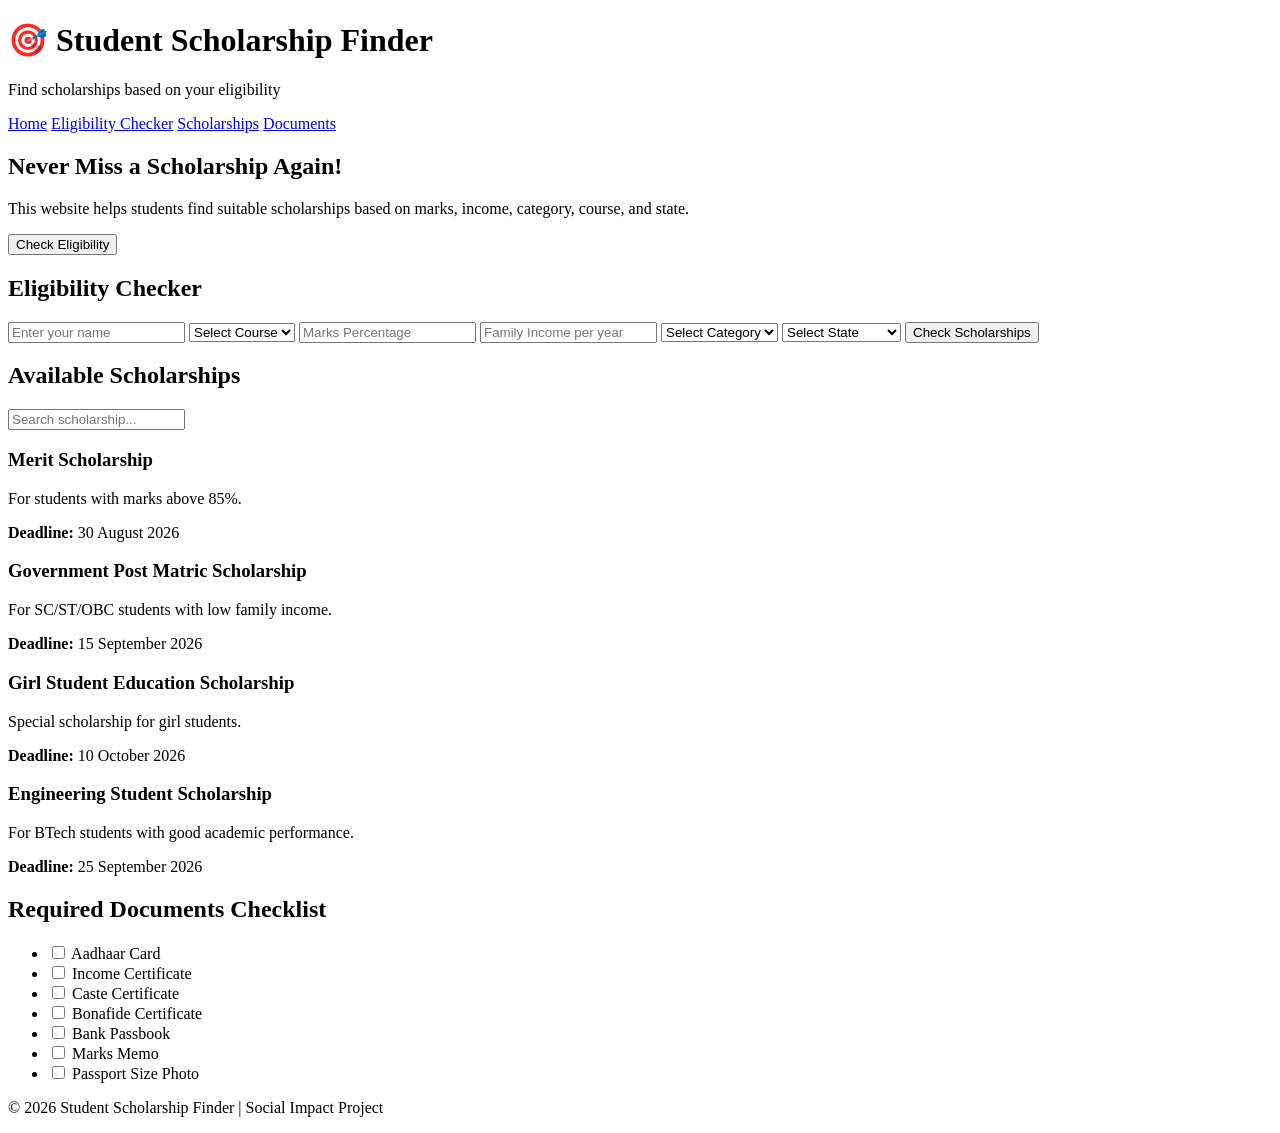
==== index.html @ 05e2619f "Create index.html" ====
<!DOCTYPE html>
<html>
<head>
    <title>Student Scholarship Finder</title>
    <link rel="stylesheet" href="style.css">
</head>
<body>

<header>
    <h1>🎯 Student Scholarship Finder</h1>
    <p>Find scholarships based on your eligibility</p>
</header>

<nav>
    <a href="#home">Home</a>
    <a href="#checker">Eligibility Checker</a>
    <a href="#scholarships">Scholarships</a>
    <a href="#documents">Documents</a>
</nav>

<section id="home" class="hero">
    <h2>Never Miss a Scholarship Again!</h2>
    <p>This website helps students find suitable scholarships based on marks, income, category, course, and state.</p>
    <button onclick="scrollToChecker()">Check Eligibility</button>
</section>

<section id="checker" class="box">
    <h2>Eligibility Checker</h2>

    <form id="eligibilityForm">
        <input type="text" id="name" placeholder="Enter your name" required>

        <select id="course" required>
            <option value="">Select Course</option>
            <option value="BTech">BTech</option>
            <option value="Degree">Degree</option>
            <option value="Intermediate">Intermediate</option>
            <option value="Diploma">Diploma</option>
        </select>

        <input type="number" id="marks" placeholder="Marks Percentage" required>
        <input type="number" id="income" placeholder="Family Income per year" required>

        <select id="category" required>
            <option value="">Select Category</option>
            <option value="General">General</option>
            <option value="OBC">OBC</option>
            <option value="SC">SC</option>
            <option value="ST">ST</option>
        </select>

        <select id="state" required>
            <option value="">Select State</option>
            <option value="Andhra Pradesh">Andhra Pradesh</option>
            <option value="Telangana">Telangana</option>
            <option value="Tamil Nadu">Tamil Nadu</option>
            <option value="Karnataka">Karnataka</option>
        </select>

        <button type="submit">Check Scholarships</button>
    </form>

    <div id="result"></div>
</section>

<section id="scholarships" class="box">
    <h2>Available Scholarships</h2>

    <input type="text" id="searchBox" placeholder="Search scholarship..." onkeyup="searchScholarship()">

    <div class="scholarship-container" id="scholarshipList">

        <div class="card">
            <h3>Merit Scholarship</h3>
            <p>For students with marks above 85%.</p>
            <p><b>Deadline:</b> 30 August 2026</p>
        </div>

        <div class="card">
            <h3>Government Post Matric Scholarship</h3>
            <p>For SC/ST/OBC students with low family income.</p>
            <p><b>Deadline:</b> 15 September 2026</p>
        </div>

        <div class="card">
            <h3>Girl Student Education Scholarship</h3>
            <p>Special scholarship for girl students.</p>
            <p><b>Deadline:</b> 10 October 2026</p>
        </div>

        <div class="card">
            <h3>Engineering Student Scholarship</h3>
            <p>For BTech students with good academic performance.</p>
            <p><b>Deadline:</b> 25 September 2026</p>
        </div>

    </div>
</section>

<section id="documents" class="box">
    <h2>Required Documents Checklist</h2>

    <ul class="checklist">
        <li><input type="checkbox"> Aadhaar Card</li>
        <li><input type="checkbox"> Income Certificate</li>
        <li><input type="checkbox"> Caste Certificate</li>
        <li><input type="checkbox"> Bonafide Certificate</li>
        <li><input type="checkbox"> Bank Passbook</li>
        <li><input type="checkbox"> Marks Memo</li>
        <li><input type="checkbox"> Passport Size Photo</li>
    </ul>
</section>

<footer>
    <p>© 2026 Student Scholarship Finder | Social Impact Project</p>
</footer>

<script src="script.js"></script>
</body>
</html>
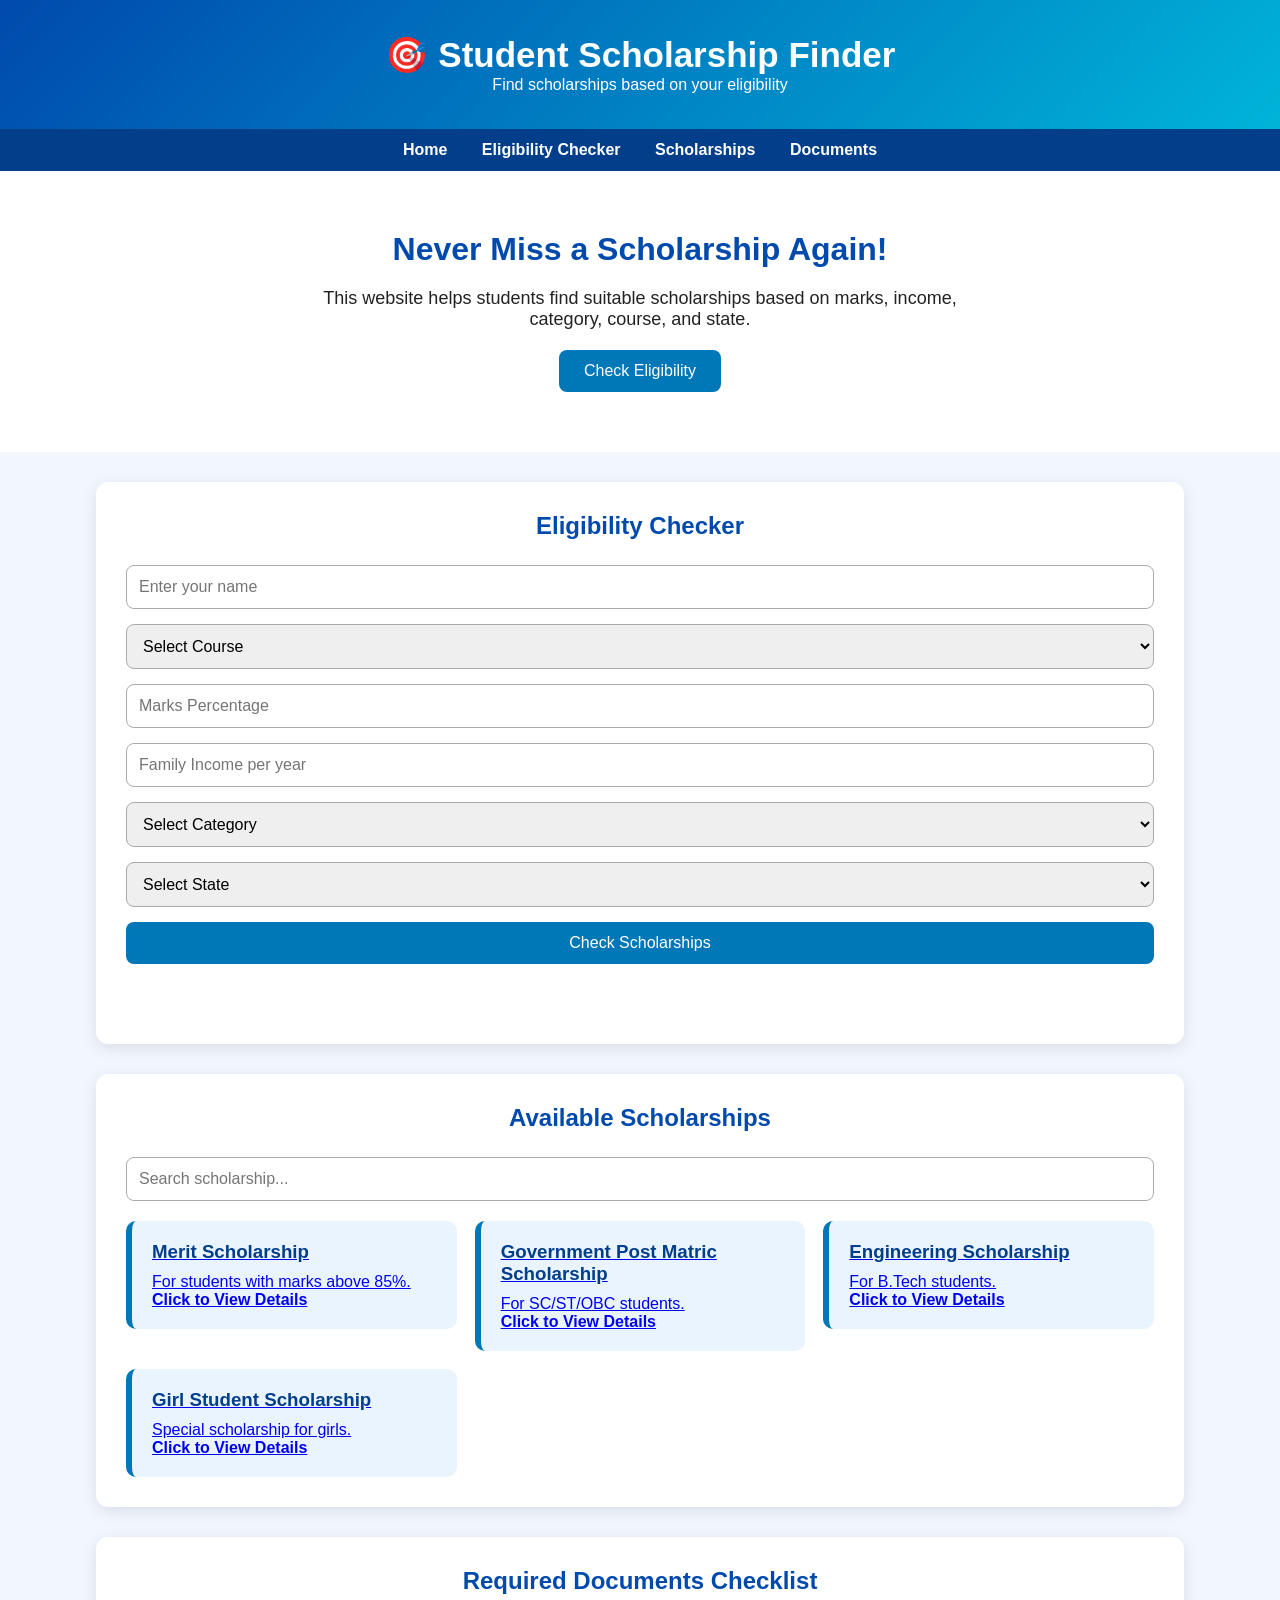
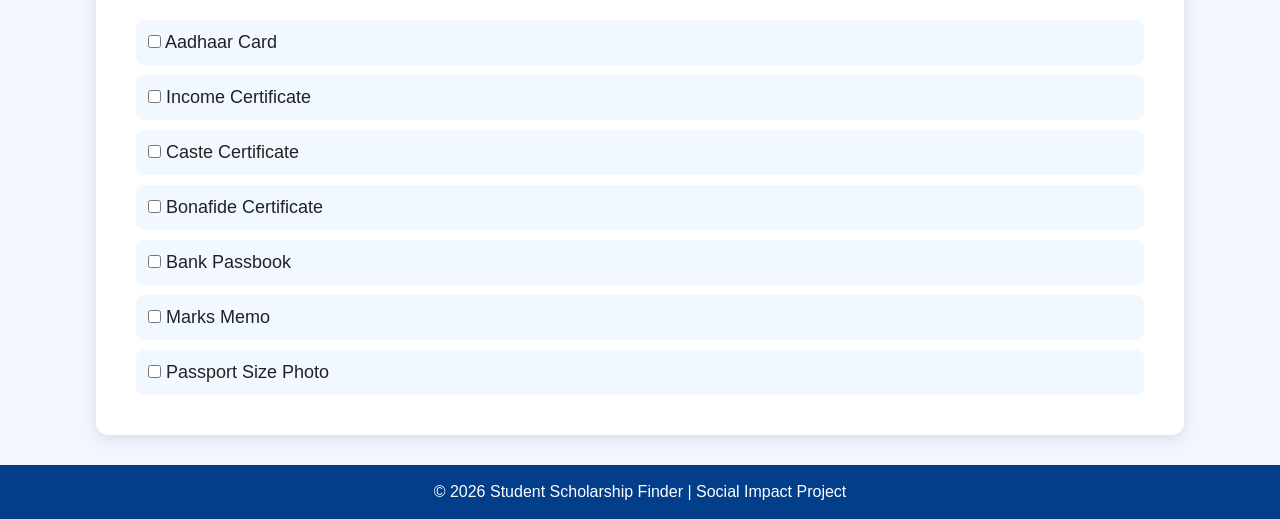
==== commit fb8dbff5: "Update index.html" ====
--- a/index.html
+++ b/index.html
@@ -68,31 +68,41 @@
 
     <input type="text" id="searchBox" placeholder="Search scholarship..." onkeyup="searchScholarship()">
 
-    <div class="scholarship-container" id="scholarshipList">
+   <div class="scholarship-container">
 
+    <a href="merit.html" class="card-link">
         <div class="card">
             <h3>Merit Scholarship</h3>
             <p>For students with marks above 85%.</p>
-            <p><b>Deadline:</b> 30 August 2026</p>
+            <p><b>Click to View Details</b></p>
         </div>
+    </a>
 
+    <a href="postmatric.html" class="card-link">
         <div class="card">
             <h3>Government Post Matric Scholarship</h3>
-            <p>For SC/ST/OBC students with low family income.</p>
-            <p><b>Deadline:</b> 15 September 2026</p>
+            <p>For SC/ST/OBC students.</p>
+            <p><b>Click to View Details</b></p>
         </div>
+    </a>
 
+    <a href="engineering.html" class="card-link">
         <div class="card">
-            <h3>Girl Student Education Scholarship</h3>
-            <p>Special scholarship for girl students.</p>
-            <p><b>Deadline:</b> 10 October 2026</p>
+            <h3>Engineering Scholarship</h3>
+            <p>For B.Tech students.</p>
+            <p><b>Click to View Details</b></p>
         </div>
+    </a>
 
+    <a href="girlstudent.html" class="card-link">
         <div class="card">
-            <h3>Engineering Student Scholarship</h3>
-            <p>For BTech students with good academic performance.</p>
-            <p><b>Deadline:</b> 25 September 2026</p>
+            <h3>Girl Student Scholarship</h3>
+            <p>Special scholarship for girls.</p>
+            <p><b>Click to View Details</b></p>
         </div>
+    </a>
+
+</div>
 
     </div>
 </section>
--- a/style.css
+++ b/style.css
@@ -0,0 +1,178 @@
+* {
+    margin: 0;
+    padding: 0;
+    box-sizing: border-box;
+    font-family: Arial, sans-serif;
+}
+
+body {
+    background: #f2f6ff;
+    color: #222;
+}
+
+header {
+    background: linear-gradient(135deg, #004aad, #00b4d8);
+    color: white;
+    text-align: center;
+    padding: 35px;
+}
+
+header h1 {
+    font-size: 35px;
+}
+
+nav {
+    background: #023e8a;
+    text-align: center;
+    padding: 12px;
+}
+
+nav a {
+    color: white;
+    text-decoration: none;
+    margin: 15px;
+    font-weight: bold;
+}
+
+nav a:hover {
+    color: #ffd60a;
+}
+
+.hero {
+    text-align: center;
+    padding: 60px 20px;
+    background: white;
+}
+
+.hero h2 {
+    font-size: 32px;
+    color: #004aad;
+}
+
+.hero p {
+    margin: 20px auto;
+    max-width: 700px;
+    font-size: 18px;
+}
+
+button {
+    background: #0077b6;
+    color: white;
+    border: none;
+    padding: 12px 25px;
+    border-radius: 8px;
+    cursor: pointer;
+    font-size: 16px;
+}
+
+button:hover {
+    background: #023e8a;
+}
+
+.box {
+    background: white;
+    margin: 30px auto;
+    padding: 30px;
+    width: 85%;
+    border-radius: 12px;
+    box-shadow: 0 4px 15px rgba(0,0,0,0.1);
+}
+
+.box h2 {
+    text-align: center;
+    color: #004aad;
+    margin-bottom: 25px;
+}
+
+form {
+    display: grid;
+    gap: 15px;
+}
+
+input, select {
+    padding: 12px;
+    border: 1px solid #aaa;
+    border-radius: 8px;
+    font-size: 16px;
+}
+
+#result {
+    margin-top: 20px;
+    padding: 15px;
+    border-radius: 10px;
+    font-size: 17px;
+}
+
+.success {
+    background: #d8f3dc;
+    color: #1b4332;
+}
+
+.warning {
+    background: #fff3cd;
+    color: #856404;
+}
+
+#searchBox {
+    width: 100%;
+    margin-bottom: 20px;
+}
+
+.scholarship-container {
+    display: grid;
+    grid-template-columns: repeat(auto-fit, minmax(250px, 1fr));
+    gap: 18px;
+}
+
+.card {
+    background: #eaf4ff;
+    padding: 20px;
+    border-left: 6px solid #0077b6;
+    border-radius: 10px;
+    transition: 0.3s;
+}
+
+.card:hover {
+    transform: scale(1.03);
+    background: #dbeeff;
+}
+
+.card h3 {
+    color: #023e8a;
+    margin-bottom: 10px;
+}
+
+.checklist {
+    list-style: none;
+    font-size: 18px;
+}
+
+.checklist li {
+    background: #f1f8ff;
+    margin: 10px;
+    padding: 12px;
+    border-radius: 8px;
+}
+
+footer {
+    background: #023e8a;
+    color: white;
+    text-align: center;
+    padding: 18px;
+    margin-top: 30px;
+}
+
+@media(max-width: 600px) {
+    header h1 {
+        font-size: 25px;
+    }
+
+    nav a {
+        display: block;
+        margin: 10px;
+    }
+
+    .box {
+        width: 95%;
+    }
+}
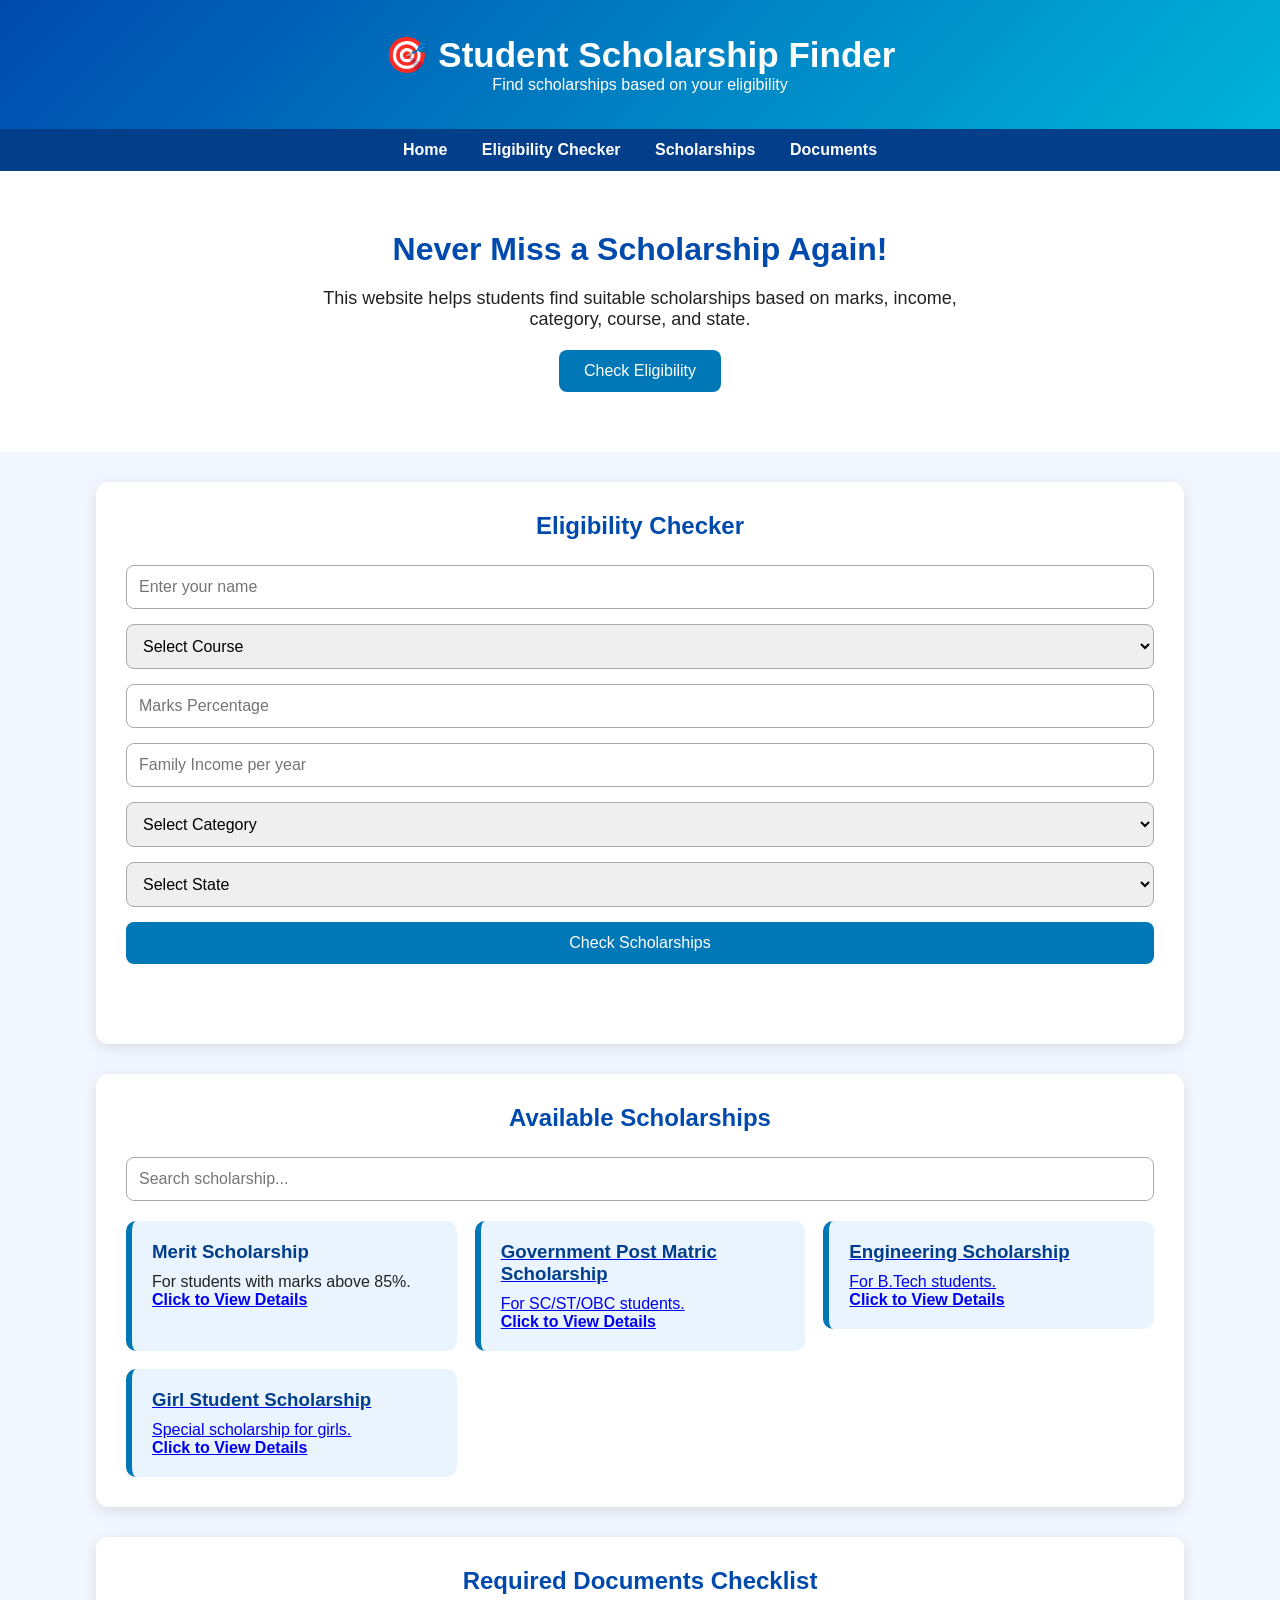
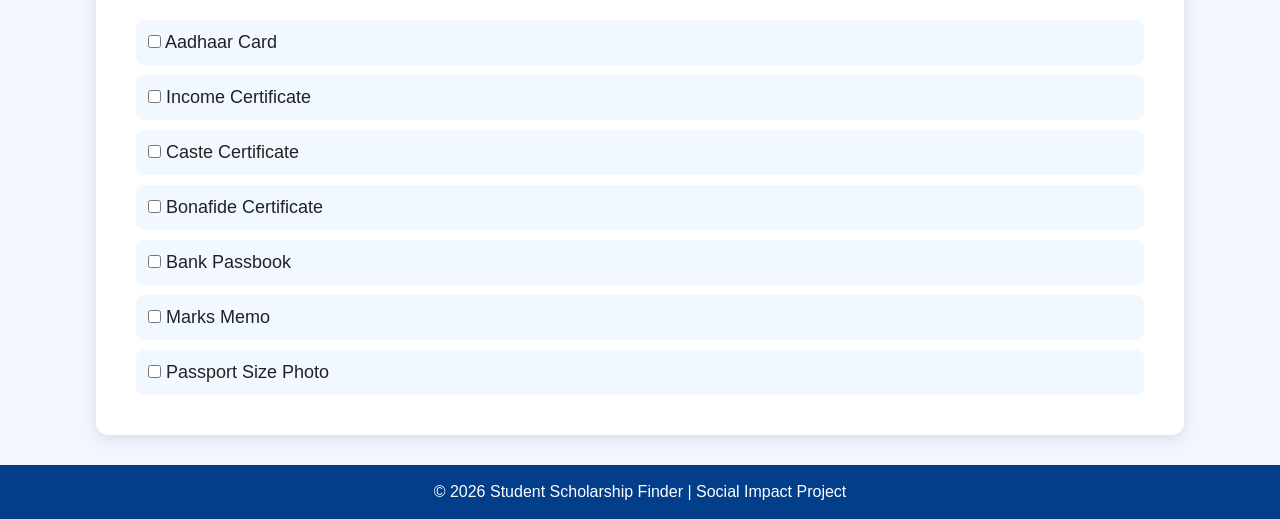
==== commit 59481c87: "Update index.html" ====
--- a/index.html
+++ b/index.html
@@ -70,12 +70,16 @@
 
    <div class="scholarship-container">
 
-    <a href="merit.html" class="card-link">
-        <div class="card">
-            <h3>Merit Scholarship</h3>
-            <p>For students with marks above 85%.</p>
-            <p><b>Click to View Details</b></p>
-        </div>
+   <div class="card">
+    <h3>Merit Scholarship</h3>
+    <p>For students with marks above 85%.</p>
+
+    <p>
+        <a href="merit.html" class="view-link">
+            <b>Click to View Details</b>
+        </a>
+    </p>
+</div>
     </a>
 
     <a href="postmatric.html" class="card-link">
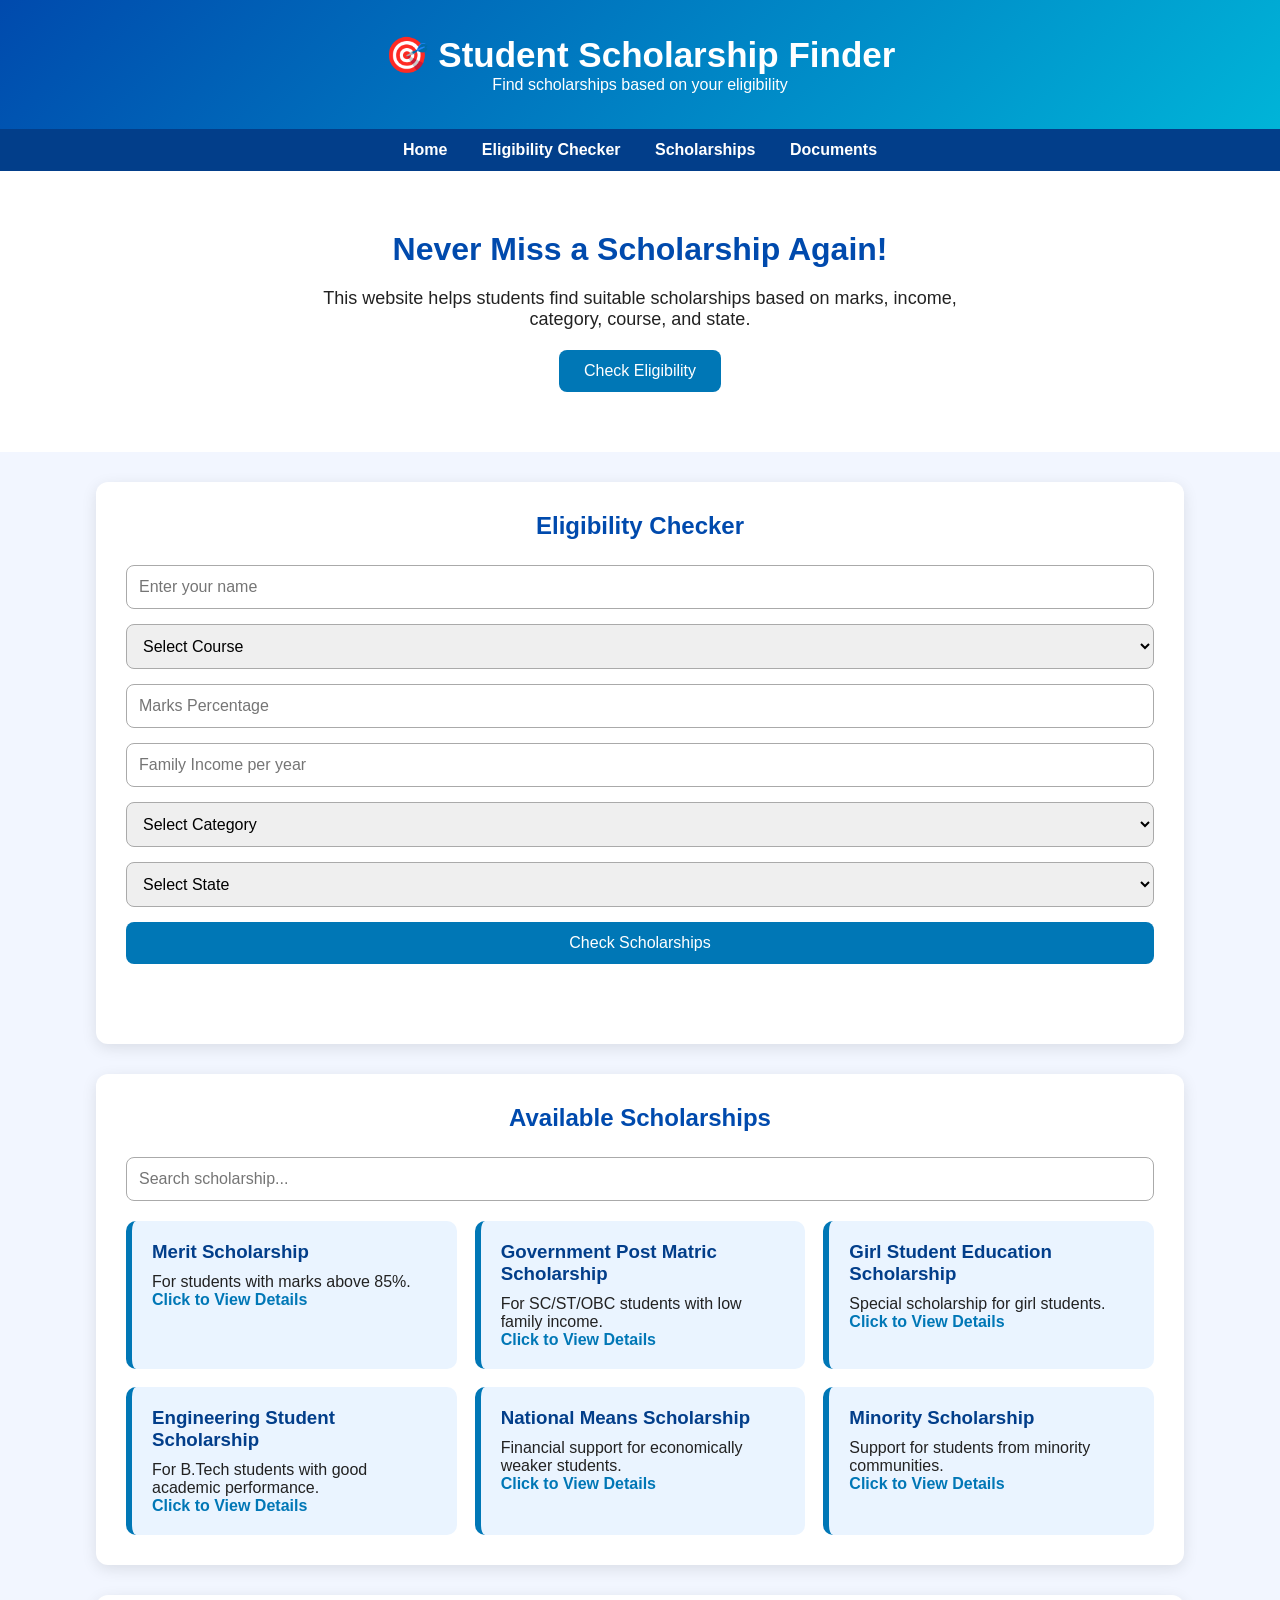
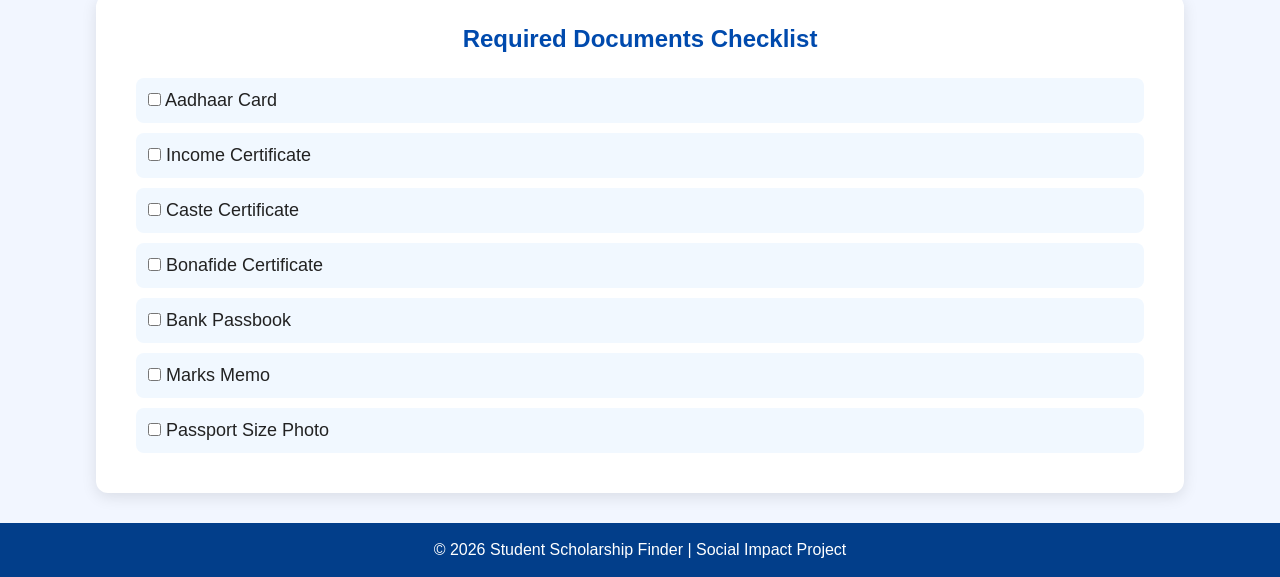
==== commit 1317b446: "Update index.html" ====
--- a/index.html
+++ b/index.html
@@ -82,30 +82,60 @@
 </div>
     </a>
 
-    <a href="postmatric.html" class="card-link">
-        <div class="card">
-            <h3>Government Post Matric Scholarship</h3>
-            <p>For SC/ST/OBC students.</p>
-            <p><b>Click to View Details</b></p>
-        </div>
-    </a>
+   
+       <div class="card">
+    <h3>Government Post Matric Scholarship</h3>
+    <p>For SC/ST/OBC students with low family income.</p>
 
-    <a href="engineering.html" class="card-link">
-        <div class="card">
-            <h3>Engineering Scholarship</h3>
-            <p>For B.Tech students.</p>
-            <p><b>Click to View Details</b></p>
-        </div>
-    </a>
+    <p>
+        <a href="postmatric.html" class="view-link">
+            <b>Click to View Details</b>
+        </a>
+    </p>
+</div>
 
-    <a href="girlstudent.html" class="card-link">
-        <div class="card">
-            <h3>Girl Student Scholarship</h3>
-            <p>Special scholarship for girls.</p>
-            <p><b>Click to View Details</b></p>
-        </div>
-    </a>
+<div class="card">
+    <h3>Girl Student Education Scholarship</h3>
+    <p>Special scholarship for girl students.</p>
 
+    <p>
+        <a href="girlstudent.html" class="view-link">
+            <b>Click to View Details</b>
+        </a>
+    </p>
+</div>
+
+<div class="card">
+    <h3>Engineering Student Scholarship</h3>
+    <p>For B.Tech students with good academic performance.</p>
+
+    <p>
+        <a href="engineering.html" class="view-link">
+            <b>Click to View Details</b>
+        </a>
+    </p>
+</div>
+
+<div class="card">
+    <h3>National Means Scholarship</h3>
+    <p>Financial support for economically weaker students.</p>
+
+    <p>
+        <a href="nationalmeans.html" class="view-link">
+            <b>Click to View Details</b>
+        </a>
+    </p>
+</div>
+
+<div class="card">
+    <h3>Minority Scholarship</h3>
+    <p>Support for students from minority communities.</p>
+
+    <p>
+        <a href="minority.html" class="view-link">
+            <b>Click to View Details</b>
+        </a>
+    </p>
 </div>
 
     </div>
--- a/style.css
+++ b/style.css
@@ -176,3 +176,14 @@
         width: 95%;
     }
 }
+
+.view-link{
+    text-decoration:none;
+    color:#0077b6;
+    font-weight:bold;
+}
+
+.view-link:hover{
+    color:#023e8a;
+    text-decoration:underline;
+}
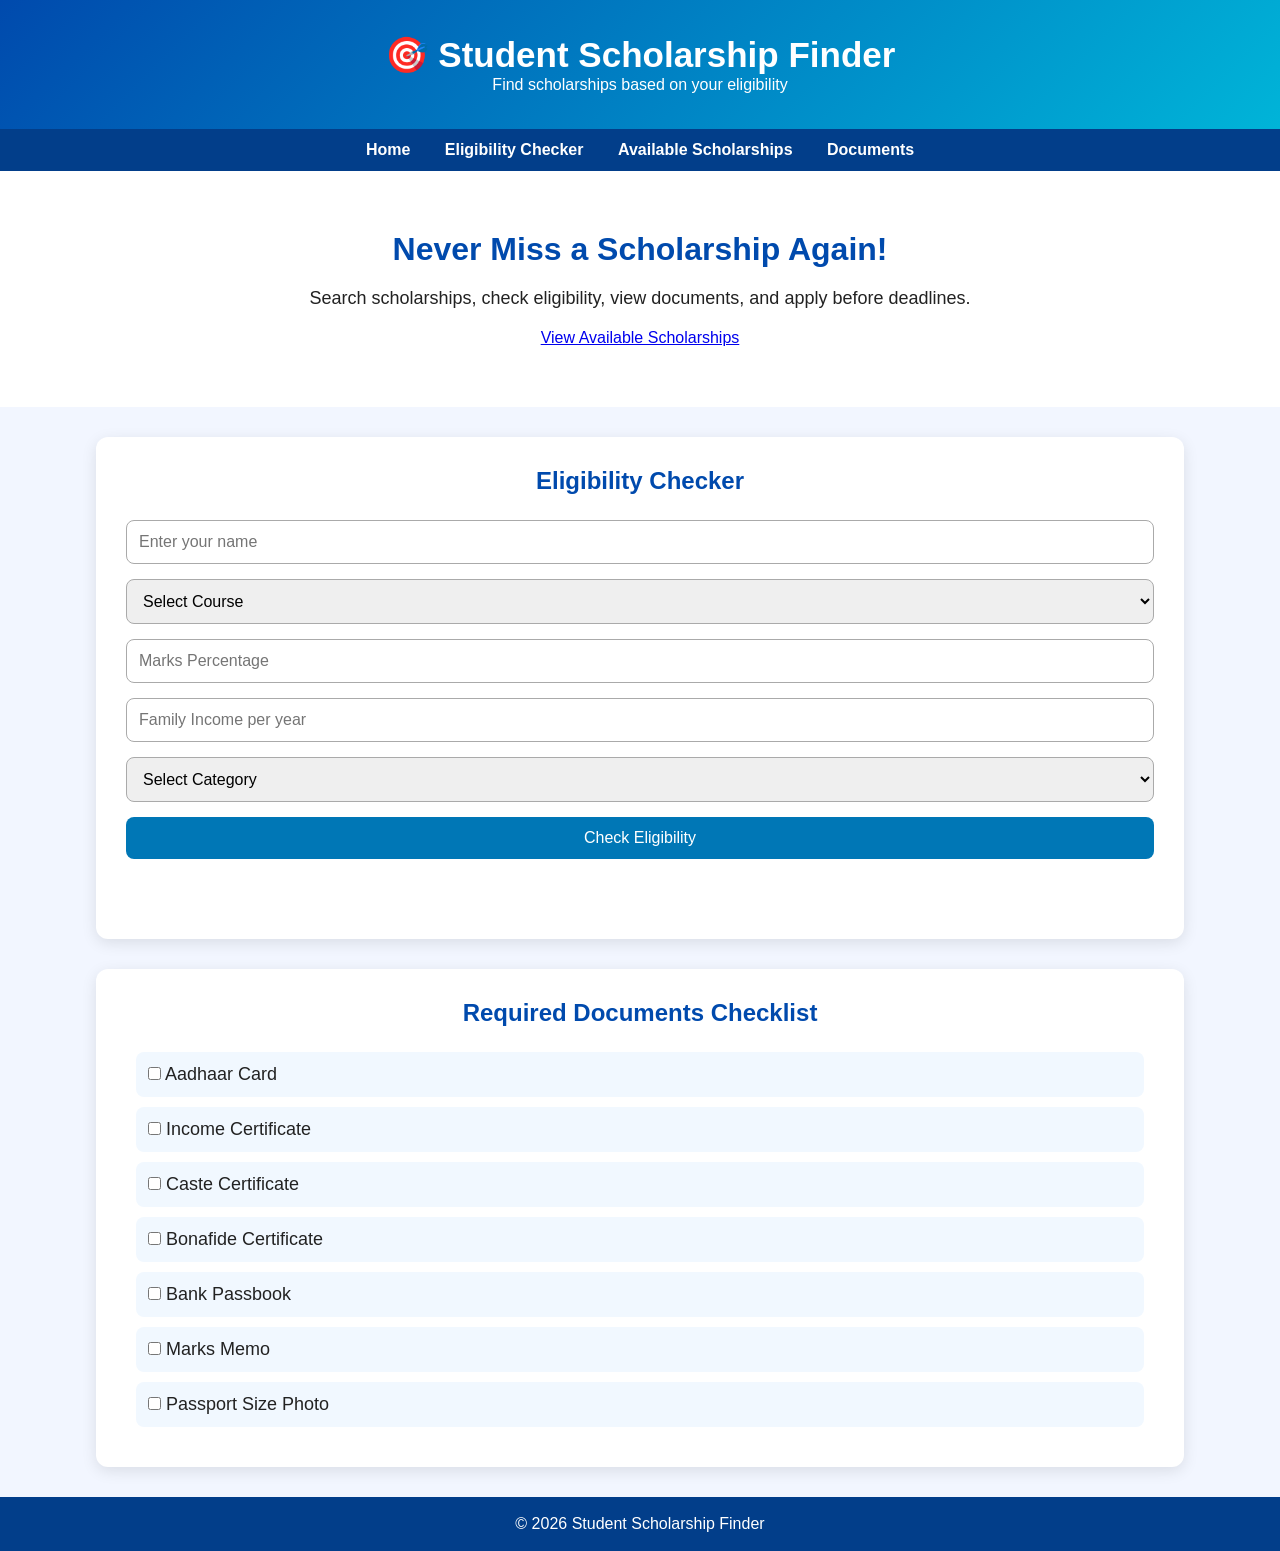
==== commit cd505a6a: "Update index.html" ====
--- a/index.html
+++ b/index.html
@@ -6,22 +6,22 @@
 </head>
 <body>
 
-<header>
+<header class="main-header">
     <h1>🎯 Student Scholarship Finder</h1>
     <p>Find scholarships based on your eligibility</p>
 </header>
 
 <nav>
-    <a href="#home">Home</a>
+    <a href="index.html">Home</a>
     <a href="#checker">Eligibility Checker</a>
-    <a href="#scholarships">Scholarships</a>
+    <a href="scholarships.html">Available Scholarships</a>
     <a href="#documents">Documents</a>
 </nav>
 
-<section id="home" class="hero">
+<section class="hero">
     <h2>Never Miss a Scholarship Again!</h2>
-    <p>This website helps students find suitable scholarships based on marks, income, category, course, and state.</p>
-    <button onclick="scrollToChecker()">Check Eligibility</button>
+    <p>Search scholarships, check eligibility, view documents, and apply before deadlines.</p>
+    <a href="scholarships.html" class="hero-btn">View Available Scholarships</a>
 </section>
 
 <section id="checker" class="box">
@@ -49,96 +49,10 @@
             <option value="ST">ST</option>
         </select>
 
-        <select id="state" required>
-            <option value="">Select State</option>
-            <option value="Andhra Pradesh">Andhra Pradesh</option>
-            <option value="Telangana">Telangana</option>
-            <option value="Tamil Nadu">Tamil Nadu</option>
-            <option value="Karnataka">Karnataka</option>
-        </select>
-
-        <button type="submit">Check Scholarships</button>
+        <button type="submit">Check Eligibility</button>
     </form>
 
     <div id="result"></div>
-</section>
-
-<section id="scholarships" class="box">
-    <h2>Available Scholarships</h2>
-
-    <input type="text" id="searchBox" placeholder="Search scholarship..." onkeyup="searchScholarship()">
-
-   <div class="scholarship-container">
-
-   <div class="card">
-    <h3>Merit Scholarship</h3>
-    <p>For students with marks above 85%.</p>
-
-    <p>
-        <a href="merit.html" class="view-link">
-            <b>Click to View Details</b>
-        </a>
-    </p>
-</div>
-    </a>
-
-   
-       <div class="card">
-    <h3>Government Post Matric Scholarship</h3>
-    <p>For SC/ST/OBC students with low family income.</p>
-
-    <p>
-        <a href="postmatric.html" class="view-link">
-            <b>Click to View Details</b>
-        </a>
-    </p>
-</div>
-
-<div class="card">
-    <h3>Girl Student Education Scholarship</h3>
-    <p>Special scholarship for girl students.</p>
-
-    <p>
-        <a href="girlstudent.html" class="view-link">
-            <b>Click to View Details</b>
-        </a>
-    </p>
-</div>
-
-<div class="card">
-    <h3>Engineering Student Scholarship</h3>
-    <p>For B.Tech students with good academic performance.</p>
-
-    <p>
-        <a href="engineering.html" class="view-link">
-            <b>Click to View Details</b>
-        </a>
-    </p>
-</div>
-
-<div class="card">
-    <h3>National Means Scholarship</h3>
-    <p>Financial support for economically weaker students.</p>
-
-    <p>
-        <a href="nationalmeans.html" class="view-link">
-            <b>Click to View Details</b>
-        </a>
-    </p>
-</div>
-
-<div class="card">
-    <h3>Minority Scholarship</h3>
-    <p>Support for students from minority communities.</p>
-
-    <p>
-        <a href="minority.html" class="view-link">
-            <b>Click to View Details</b>
-        </a>
-    </p>
-</div>
-
-    </div>
 </section>
 
 <section id="documents" class="box">
@@ -156,7 +70,7 @@
 </section>
 
 <footer>
-    <p>© 2026 Student Scholarship Finder | Social Impact Project</p>
+    <p>© 2026 Student Scholarship Finder</p>
 </footer>
 
 <script src="script.js"></script>
